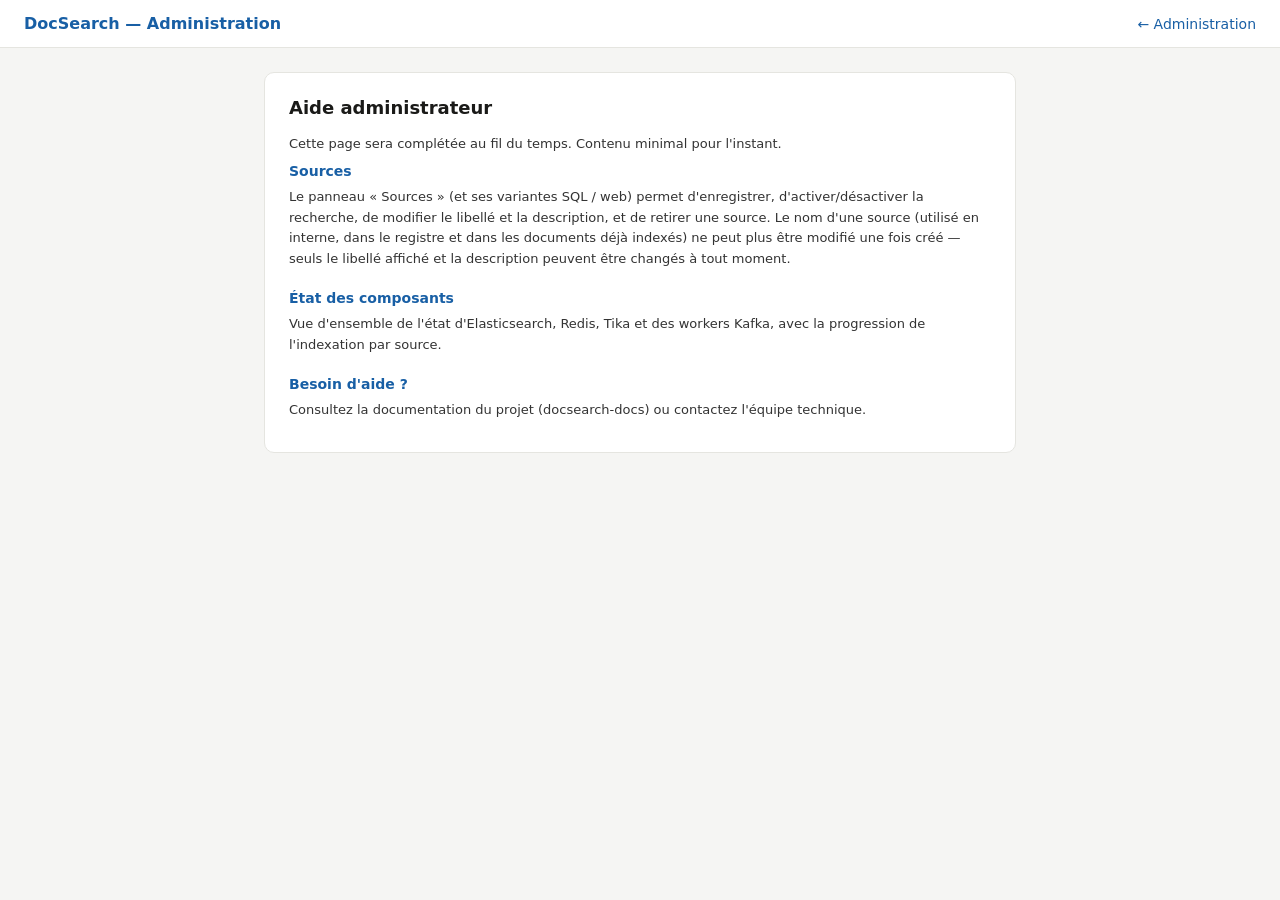
==== public/admin-help.html @ cb7508c4 "Accordéon des résultats, vue compacte, aide utilisateur/admin, raccourcis clavier - index.html : cha" ====
<!DOCTYPE html>
<html lang="fr">
<head>
  <meta charset="UTF-8" />
  <title>DocSearch — Aide administrateur</title>
  <meta name="viewport" content="width=device-width, initial-scale=1" />
  <style>
    * { box-sizing: border-box; margin: 0; padding: 0; }
    body { font-family: system-ui, sans-serif; background: #f5f5f3; color: #1a1a18; }
    .header { background: #fff; border-bottom: 1px solid #e5e5e0; padding: 14px 24px;
              display: flex; align-items: center; gap: 16px; }
    .logo { font-size: 16px; font-weight: 600; color: #185FA5; }
    .header a { font-size: 14px; color: #185FA5; text-decoration: none; margin-left: auto; }

    .container { max-width: 800px; margin: 0 auto; padding: 24px; }
    .panel { background: #fff; border: 1px solid #e5e5e0; border-radius: 10px; padding: 24px; }
    .panel h1 { font-size: 18px; margin-bottom: 16px; }
    .panel h2 { font-size: 14px; color: #185FA5; margin: 20px 0 8px; }
    .panel h2:first-of-type { margin-top: 0; }
    .panel p { font-size: 13px; line-height: 1.6; color: #333; margin-bottom: 8px; }
    .panel ul { margin: 8px 0 8px 20px; font-size: 13px; line-height: 1.6; color: #333; }
    .muted { color: #888; font-size: 12px; }
  </style>
</head>
<body>
  <header class="header">
    <span class="logo">DocSearch — Administration</span>
    <a href="/admin.html">← Administration</a>
  </header>

  <div class="container">
    <div class="panel">
      <h1>Aide administrateur</h1>
      <p class="muted">Cette page sera complétée au fil du temps. Contenu minimal pour l'instant.</p>

      <h2>Sources</h2>
      <p>Le panneau « Sources » (et ses variantes SQL / web) permet d'enregistrer, d'activer/désactiver la
         recherche, de modifier le libellé et la description, et de retirer une source. Le nom d'une source
         (utilisé en interne, dans le registre et dans les documents déjà indexés) ne peut plus être modifié
         une fois créé — seuls le libellé affiché et la description peuvent être changés à tout moment.</p>

      <h2>État des composants</h2>
      <p>Vue d'ensemble de l'état d'Elasticsearch, Redis, Tika et des workers Kafka, avec la progression de
         l'indexation par source.</p>

      <h2>Besoin d'aide ?</h2>
      <p>Consultez la documentation du projet (docsearch-docs) ou contactez l'équipe technique.</p>
    </div>
  </div>
</body>
</html>
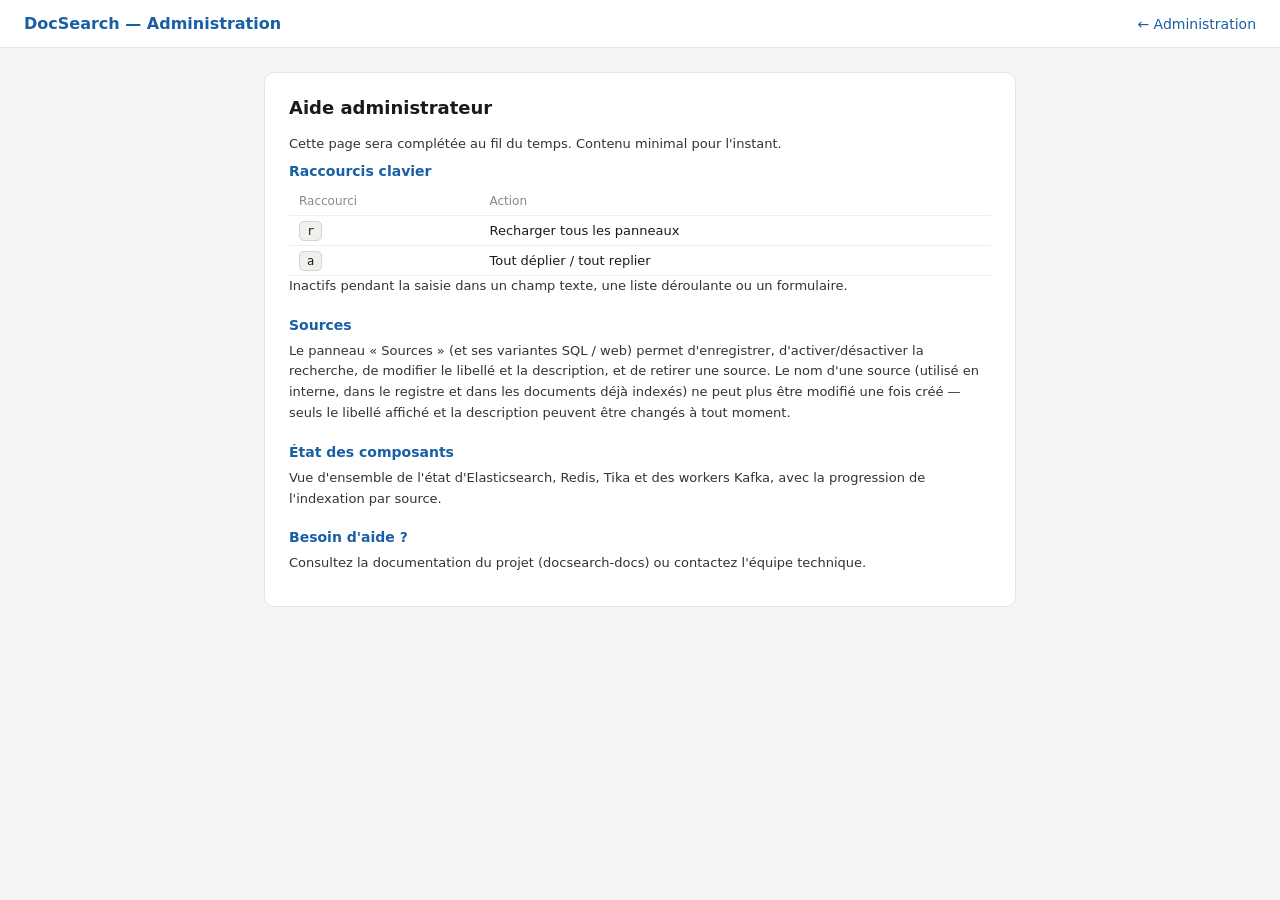
==== commit d91a39d7: "6 gabarits d'affichage, champ téléphone, raccourcis clavier Gabarits : panneau admin "Gabarits d'aff" ====
--- a/public/admin-help.html
+++ b/public/admin-help.html
@@ -20,6 +20,12 @@
     .panel p { font-size: 13px; line-height: 1.6; color: #333; margin-bottom: 8px; }
     .panel ul { margin: 8px 0 8px 20px; font-size: 13px; line-height: 1.6; color: #333; }
     .muted { color: #888; font-size: 12px; }
+
+    table { width: 100%; border-collapse: collapse; font-size: 13px; margin-top: 6px; }
+    th, td { text-align: left; padding: 7px 10px; border-bottom: 1px solid #eee; }
+    th { color: #888; font-weight: 500; font-size: 12px; }
+    kbd { background: #f0f0ec; border: 1px solid #d5d5ce; border-radius: 5px; padding: 2px 7px;
+          font-family: ui-monospace, monospace; font-size: 12px; }
   </style>
 </head>
 <body>
@@ -32,6 +38,16 @@
     <div class="panel">
       <h1>Aide administrateur</h1>
       <p class="muted">Cette page sera complétée au fil du temps. Contenu minimal pour l'instant.</p>
+
+      <h2>Raccourcis clavier</h2>
+      <table>
+        <thead><tr><th>Raccourci</th><th>Action</th></tr></thead>
+        <tbody>
+          <tr><td><kbd>r</kbd></td><td>Recharger tous les panneaux</td></tr>
+          <tr><td><kbd>a</kbd></td><td>Tout déplier / tout replier</td></tr>
+        </tbody>
+      </table>
+      <p class="muted">Inactifs pendant la saisie dans un champ texte, une liste déroulante ou un formulaire.</p>
 
       <h2>Sources</h2>
       <p>Le panneau « Sources » (et ses variantes SQL / web) permet d'enregistrer, d'activer/désactiver la
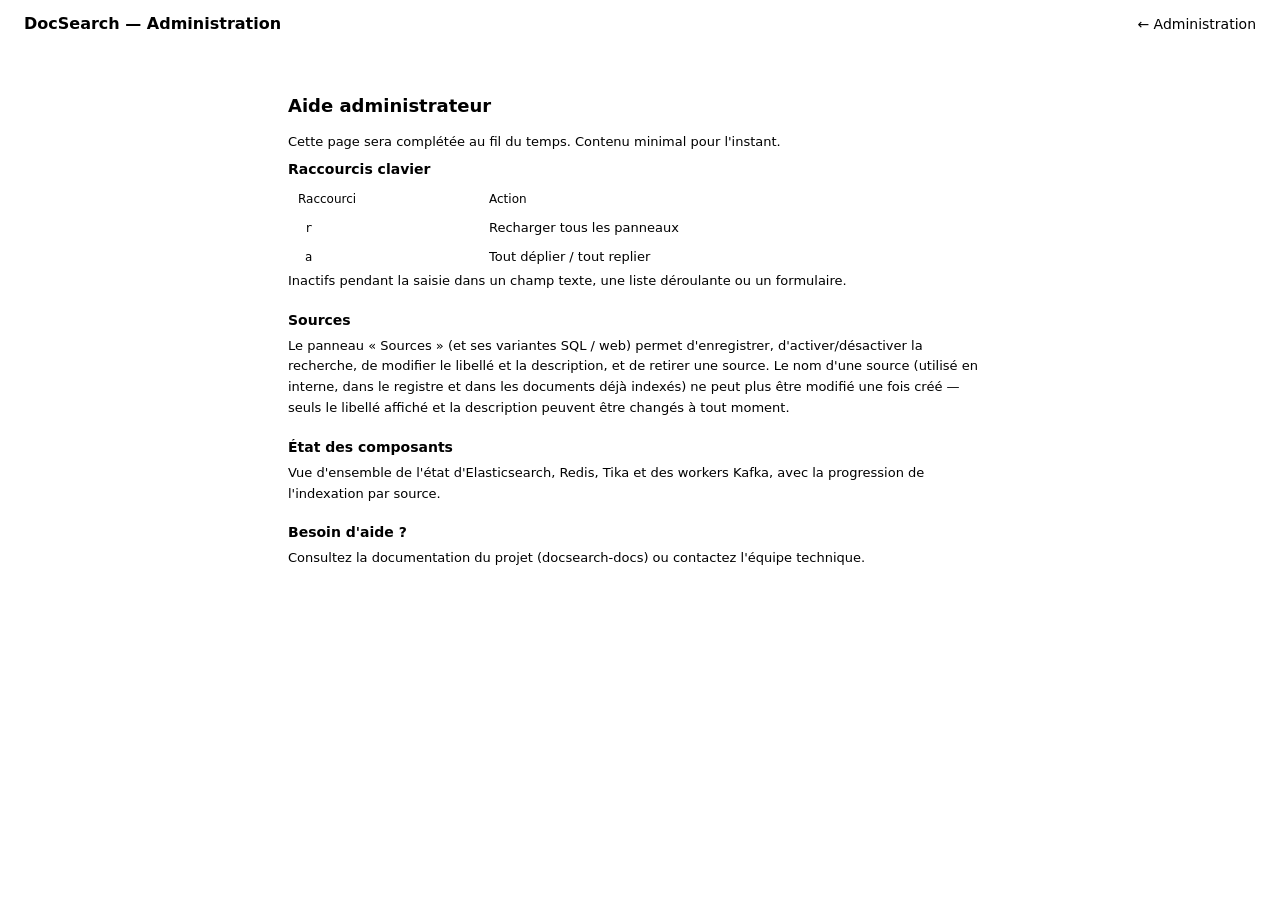
==== commit bdb07b3b: "Densité des cartes de résultat, dernier nettoyage d'emoji, et 4 thèmes - index.html : espacement/typ" ====
--- a/public/admin-help.html
+++ b/public/admin-help.html
@@ -4,27 +4,37 @@
   <meta charset="UTF-8" />
   <title>DocSearch — Aide administrateur</title>
   <meta name="viewport" content="width=device-width, initial-scale=1" />
+  <link rel="stylesheet" href="/theme-admin.css" />
+  <script>
+    // Applique tout de suite le dernier thème connu (cache localStorage,
+    // par navigateur/poste) pour éviter un flash au thème par défaut le
+    // temps que /ui-config réponde (voir le script en bas de page). Même
+    // clé que index.html/admin.html/help.html : un seul thème pour toute
+    // l'installation, pas de préférence par page.
+    try { document.documentElement.dataset.theme = localStorage.getItem('docsearch-theme') || 'default'; } catch (e) {}
+  </script>
   <style>
     * { box-sizing: border-box; margin: 0; padding: 0; }
-    body { font-family: system-ui, sans-serif; background: #f5f5f3; color: #1a1a18; }
-    .header { background: #fff; border-bottom: 1px solid #e5e5e0; padding: 14px 24px;
-              display: flex; align-items: center; gap: 16px; }
-    .logo { font-size: 16px; font-weight: 600; color: #185FA5; }
-    .header a { font-size: 14px; color: #185FA5; text-decoration: none; margin-left: auto; }
+    body { font-family: system-ui, sans-serif; background: var(--color-bg-page); color: var(--color-text); }
+    .header { background: var(--color-bg-surface); border-bottom: 1px solid var(--color-border); padding: 14px 24px;
+              display: flex; align-items: center; flex-wrap: wrap; gap: 12px 16px;
+              position: sticky; top: 0; z-index: 10; }
+    .logo { font-size: 16px; font-weight: 600; color: var(--color-primary); }
+    .header a { font-size: 14px; color: var(--color-primary); text-decoration: none; margin-left: auto; }
 
     .container { max-width: 800px; margin: 0 auto; padding: 24px; }
-    .panel { background: #fff; border: 1px solid #e5e5e0; border-radius: 10px; padding: 24px; }
+    .panel { background: var(--color-bg-surface); border: 1px solid var(--color-border); border-radius: 10px; padding: 24px; }
     .panel h1 { font-size: 18px; margin-bottom: 16px; }
-    .panel h2 { font-size: 14px; color: #185FA5; margin: 20px 0 8px; }
+    .panel h2 { font-size: 14px; color: var(--color-primary); margin: 20px 0 8px; }
     .panel h2:first-of-type { margin-top: 0; }
-    .panel p { font-size: 13px; line-height: 1.6; color: #333; margin-bottom: 8px; }
-    .panel ul { margin: 8px 0 8px 20px; font-size: 13px; line-height: 1.6; color: #333; }
-    .muted { color: #888; font-size: 12px; }
+    .panel p { font-size: 13px; line-height: 1.6; color: var(--color-text-secondary); margin-bottom: 8px; }
+    .panel ul { margin: 8px 0 8px 20px; font-size: 13px; line-height: 1.6; color: var(--color-text-secondary); }
+    .muted { color: var(--color-text-faint); font-size: 12px; }
 
     table { width: 100%; border-collapse: collapse; font-size: 13px; margin-top: 6px; }
-    th, td { text-align: left; padding: 7px 10px; border-bottom: 1px solid #eee; }
-    th { color: #888; font-weight: 500; font-size: 12px; }
-    kbd { background: #f0f0ec; border: 1px solid #d5d5ce; border-radius: 5px; padding: 2px 7px;
+    th, td { text-align: left; padding: 7px 10px; border-bottom: 1px solid var(--color-border-light); }
+    th { color: var(--color-text-faint); font-weight: 500; font-size: 12px; }
+    kbd { background: var(--color-bg-hover); border: 1px solid var(--color-border-input); border-radius: 5px; padding: 2px 7px;
           font-family: ui-monospace, monospace; font-size: 12px; }
   </style>
 </head>
@@ -63,5 +73,18 @@
       <p>Consultez la documentation du projet (docsearch-docs) ou contactez l'équipe technique.</p>
     </div>
   </div>
+
+  <script>
+    // Récupère le thème faisant autorité (réglé depuis admin.html) et
+    // met à jour le cache local en conséquence — voir le script en tête
+    // de page pour l'application immédiate depuis ce cache.
+    fetch('/ui-config').then(r => r.json()).then(cfg => {
+      document.documentElement.dataset.theme = cfg.theme || 'default';
+      try { localStorage.setItem('docsearch-theme', cfg.theme || 'default'); } catch (e) {}
+    }).catch(() => {
+      // Échec silencieux (API indisponible) : le thème mis en cache
+      // (localStorage, appliqué plus haut) reste affiché.
+    });
+  </script>
 </body>
 </html>
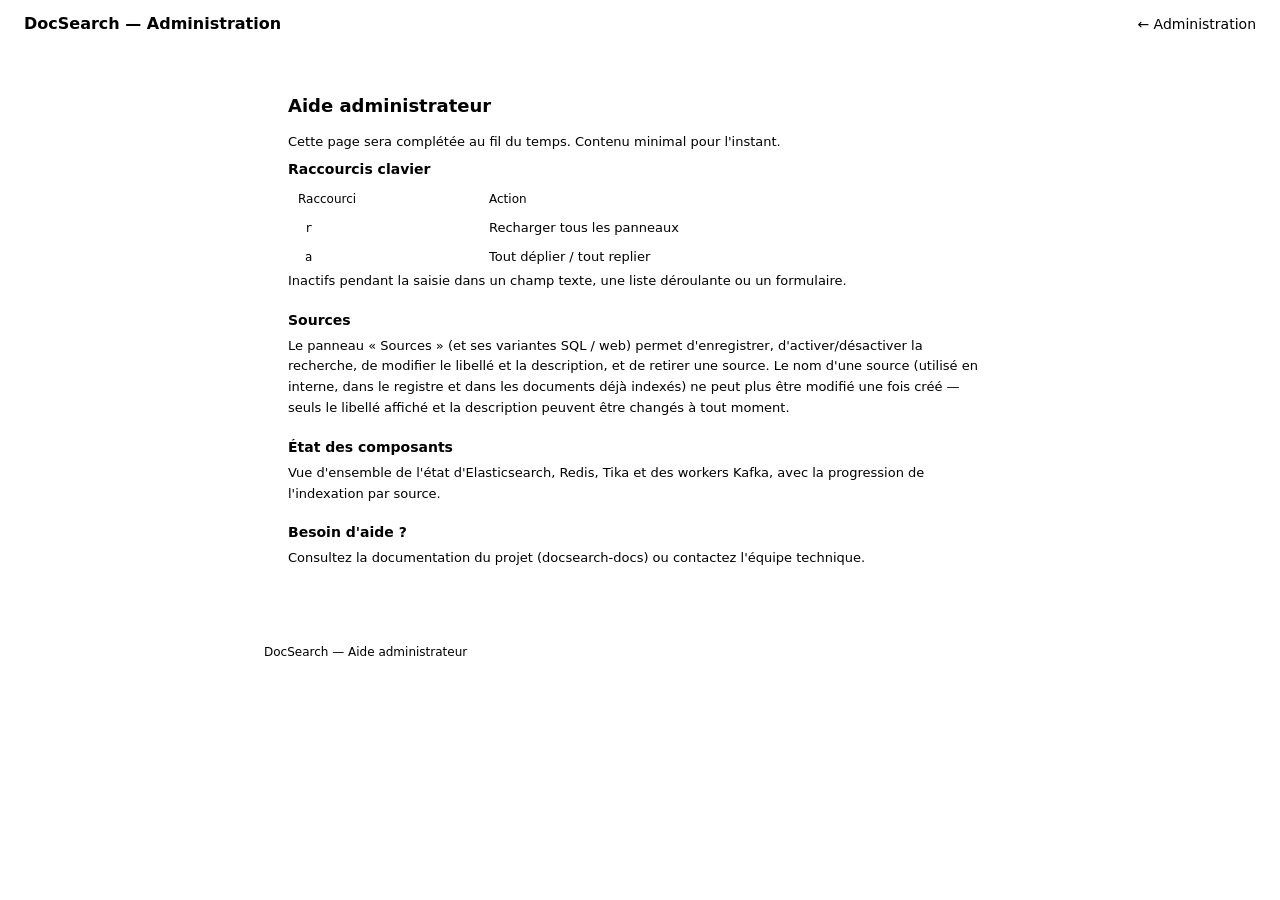
==== commit 03dfa910: "Icônes d'en-tête, badge utilisateur et pied de page partout, style #q - index.html : #q (recherche) " ====
--- a/public/admin-help.html
+++ b/public/admin-help.html
@@ -8,10 +8,11 @@
   <script>
     // Applique tout de suite le dernier thème connu (cache localStorage,
     // par navigateur/poste) pour éviter un flash au thème par défaut le
-    // temps que /ui-config réponde (voir le script en bas de page). Même
-    // clé que index.html/admin.html/help.html : un seul thème pour toute
-    // l'installation, pas de préférence par page.
-    try { document.documentElement.dataset.theme = localStorage.getItem('docsearch-theme') || 'default'; } catch (e) {}
+    // temps que /ui-config réponde (voir le script en bas de page). Clé
+    // "docsearch-theme-admin", partagée avec admin.html/stats.html
+    // (famille "administration") — distincte de "docsearch-theme"
+    // (index.html/help.html, famille "recherche").
+    try { document.documentElement.dataset.theme = localStorage.getItem('docsearch-theme-admin') || 'default'; } catch (e) {}
   </script>
   <style>
     * { box-sizing: border-box; margin: 0; padding: 0; }
@@ -21,6 +22,9 @@
               position: sticky; top: 0; z-index: 10; }
     .logo { font-size: 16px; font-weight: 600; color: var(--color-primary); }
     .header a { font-size: 14px; color: var(--color-primary); text-decoration: none; margin-left: auto; }
+    .header-user { background: var(--color-accent-bg); color: var(--color-primary); font-size: 12px; font-weight: 500;
+                   padding: 4px 10px; border-radius: 12px; }
+    .header-user:empty { display: none; }
 
     .container { max-width: 800px; margin: 0 auto; padding: 24px; }
     .panel { background: var(--color-bg-surface); border: 1px solid var(--color-border); border-radius: 10px; padding: 24px; }
@@ -36,12 +40,15 @@
     th { color: var(--color-text-faint); font-weight: 500; font-size: 12px; }
     kbd { background: var(--color-bg-hover); border: 1px solid var(--color-border-input); border-radius: 5px; padding: 2px 7px;
           font-family: ui-monospace, monospace; font-size: 12px; }
+    .footer { max-width: 800px; margin: 0 auto; border-top: 1px solid var(--color-border);
+              padding: 20px 24px 28px; font-size: 12px; color: var(--color-text-faint); }
   </style>
 </head>
 <body>
   <header class="header">
     <span class="logo">DocSearch — Administration</span>
     <a href="/admin.html">← Administration</a>
+    <span id="current-user" class="header-user"></span>
   </header>
 
   <div class="container">
@@ -74,17 +81,41 @@
     </div>
   </div>
 
+  <footer class="footer" id="page-footer">
+    <span>DocSearch — Aide administrateur</span>
+  </footer>
+
   <script>
-    // Récupère le thème faisant autorité (réglé depuis admin.html) et
-    // met à jour le cache local en conséquence — voir le script en tête
-    // de page pour l'application immédiate depuis ce cache.
+    // Récupère le thème (famille "administration") faisant autorité
+    // (réglé depuis admin.html) et met à jour le cache local en
+    // conséquence — voir le script en tête de page pour l'application
+    // immédiate depuis ce cache. Applique aussi le pied de page (même
+    // flag que admin.html : footer_enabled_admin).
     fetch('/ui-config').then(r => r.json()).then(cfg => {
-      document.documentElement.dataset.theme = cfg.theme || 'default';
-      try { localStorage.setItem('docsearch-theme', cfg.theme || 'default'); } catch (e) {}
+      document.documentElement.dataset.theme = cfg.theme_admin || 'default';
+      try { localStorage.setItem('docsearch-theme-admin', cfg.theme_admin || 'default'); } catch (e) {}
+      document.getElementById('page-footer').style.display = cfg.footer_enabled_admin ? '' : 'none';
     }).catch(() => {
       // Échec silencieux (API indisponible) : le thème mis en cache
-      // (localStorage, appliqué plus haut) reste affiché.
+      // (localStorage, appliqué plus haut) reste affiché ; le pied de
+      // page reste dans son état HTML par défaut (masqué).
     });
+
+    // Badge "Connecté : <utilisateur>" — même endpoint et mêmes flags
+    // que admin.html (show_current_user_enabled_admin/_groups_admin),
+    // /is-admin étant public (jamais de 401/403).
+    Promise.all([fetch('/is-admin').then(r => r.json()), fetch('/ui-config').then(r => r.json())])
+      .then(([user, cfg]) => {
+        const el = document.getElementById('current-user');
+        el.style.display = cfg.show_current_user_enabled_admin ? '' : 'none';
+        if (!user.user) return;
+        const groupsSuffix = (cfg.show_current_user_groups_enabled_admin && user.groups && user.groups.length)
+          ? ` · ${user.groups.join(', ')}`
+          : '';
+        el.textContent = `Connecté : ${user.user}${groupsSuffix}`;
+      }).catch(() => {
+        // Échec silencieux (API indisponible) : badge non affiché.
+      });
   </script>
 </body>
 </html>
